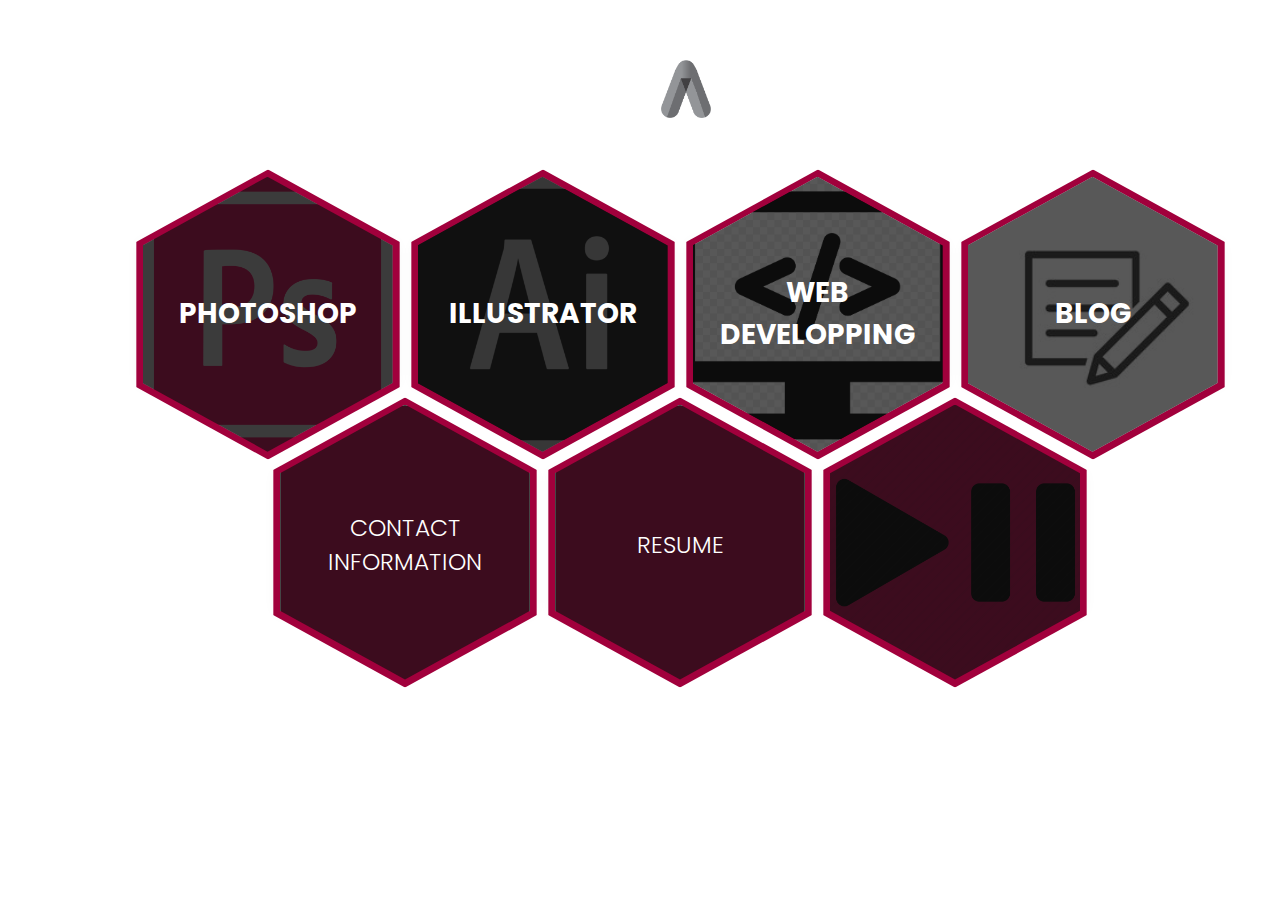
==== index.html @ 16daafe5 "Update index.html" ====
<html>

<head>

<title>adamada</title>



	<script type="text/javascript" src="https://ajax.googleapis.com/ajax/libs/jquery/3.5.1/jquery.min.js"></script>
			
	<script src="jquery-ui/jquery-ui.js"></script>
			
	<link href="jquery-ui/jquery-ui.css" rel="stylesheet">
	 
	 
	<!-- navcss --> 
	<style type="text/css">
	
	
		/* set header to top ends of page */
		body {
		margin:0px;
		padding:0px;
		font-family: Arial, Helvetica, sans-serif;
		background-image: url("images/background.jpg") !important;
		background-position:center;}
		
		#navbar{
		position:absolute;
		top:30px;
		left:40px;
		width:100%;
		height:50px;
		padding:20px;
		font-size:20px;}
	
		#navleft{
		float:left;
		position:absolute;
		top:75px;
		right:60%}
		
		#navright{
		float:right;
		position:absolute;
		left:60%;
		top:75px;}
		
		#navimg{
		position:absolute;
		left:48.5%;
		top:30px;
		width:50px;}
		
		#navright u:before{
		content: "\00a0\00a0\00a0\00a0";
		}
		
		#navleft u:after{
		content: "\00a0\00a0\00a0\00a0";
		}
		
		.navlinks a{
		text-decoration:none;
		color:white;
		padding:10px;
		}
		
		#fullpage{
	
		margin-top:100px;
		width:100%;;}
		
	
	
	</style>
		
	<!--modal-->
	<style>
			/* The Modal (background) */
		.modal {
		  display: none; /* Hidden by default */
		  position: fixed; /* Stay in place */
		  z-index: 1; /* Sit on top */
		  left: 0;
		  top: 0;
		  width: 100%; /* Full width */
		  height: 100%; /* Full height */
		  overflow: auto; /* Enable scroll if needed */
		  background-color: rgb(0,0,0); /* Fallback color */
		  background-color: rgba(0,0,0,0.4); /* Black w/ opacity */
		}
		
		
		/* Modal Header */
.modal-header {
  padding: 2px 16px;
  background-color: #A1003C;
  color: white;
}
		
		/* Modal Body */
.modal-body {padding: 2px 16px;}

/* Modal Footer */
.modal-footer {
  padding: 2px 16px;
  background-color: #A1003C;
  color: white;}

		/* Modal Content */
.modal-content {
  position: relative;
  top:100px;
  background-color: #fefefe;
  margin: auto;
  padding: 0;
  border: 1px solid #888;
  width: 300px ;
  box-shadow: 0 4px 8px 0 rgba(0,0,0,0.2),0 6px 20px 0 rgba(0,0,0,0.19);
  animation-name: animatetop;
  animation-duration: 0.4s
}

		/* The Close Button */
		.close {
		  color: #aaa;
		  float: right;
		  font-size: 28px;
		  font-weight: bold;
		}

		.close:hover,
		.close:focus {
		  color: black;
		  text-decoration: none;
		  cursor: pointer;
		}
		
		/* Add Animation */
@keyframes animatetop {
  from {top: -300px; opacity: 0}
  to {top: 100px; opacity: 1}
}

		.image_off, #glow:hover .image_on{
		   display:none;
		   height:400px;
		   width:auto;
		}
		.image_on, #glow:hover .image_off{
		   display:block;
		   height:400px;
		   width:auto;
		}
		
		
			
	</style>

		<!-- hexagon menu -->
	<style>
			@import url('https://fonts.googleapis.com/css2?family=Poppins:wght@100;200;300;400;500;600;700;800&display=swap');

			*{
			  box-sizing: border-box;
			  margin: 0;
			  padding: 0;
			}
			body 
			{
			  font-family: 'Poppins', sans-serif;
			}
			.honeycomb
			{
			  display: -webkit-box;
			  display: flex;
			  flex-wrap: wrap;
			  list-style: none;
			  -webkit-box-pack: center;
			  justify-content: center;
			  -webkit-box-align: center;
			  align-items: center;
			  max-width: 1200px;
			  margin: 0 auto;
			  padding: 0;
			  transform: translateY(80px)translateX(40px);


			}

			.honeycomb-cell
			{
			  -webkit-box-flex: 0;
			  flex: 0 1 250px;
			  max-width: 250px;
			  height: 137.5px;
			  margin: 65.4px 12.5px 25px;
			  position: relative;
			  padding: 0.5em;
			  text-align: center;
			  z-index: 1;
			  box-shadow: 0px 0px 15px 0 rgba(0,0,0,0.1);
			}
			.honeycomb-cell_img
			{
			  object-fit: cover;
			  object-position: center;
			  filter: grayscale(100%);
			}
			.honeycomb-cell_title
			{
			  height: 100%;
			  display: -webkit-box;
			  display: flex;
			  -webkit-box-orient: vertical;
			  -webkit-box-direction: normal;
			  flex-direction: column;
			  -webkit-box-pack: center;
			  justify-content: center;
			  -webkit-hyphens: auto;
			  hyphens: auto;
			  word-break: break-word;
			  text-transform: uppercase;
			  color: #fff;
			  font-weight: 700;
			  font-size: 1.75em;
			  transition: opacity 350ms;
			}
			.honeycomb-cell_title > small
			{
			  font-weight: 300;
			  margin-top: 0.25em;
			}
			.honeycomb-cell::before,
			.honeycomb-cell::after
			{
			  content: '';
			}
			.honeycomb-cell::before,
			.honeycomb-cell::after,
			.honeycomb-cell_img
			{
			  top: -50%;
			  left: 0;
			  width: 100%;
			  height: 200%;
			  display: block;
			  position: absolute;
			  -webkit-clip-path: polygon(50% 0%, 100% 25%, 100% 75%, 50% 100%, 0% 75%, 0% 25%);
			  clip-path: polygon(50% 0%, 100% 25%, 100% 75%, 50% 100%, 0% 75%, 0% 25%);
			  z-index: -1;
			}
			.honeycomb-cell::before
			{
			  background: #A1003C;
			  transform: scale(1.055);
			}
			.honeycomb-cell::after
			{
			  background: #111111;
			  opacity: 0.7;
			  transition: opacity 350ms;
			  -webkit-transition: opacity 350ms;
			}
			.honeycomb-cell:hover
			.honeycomb-cell_title
			{
			  opacity: 0;
			}
			.honeycomb-cell:hover
			.honeycomb-cell_img
			{
			  filter: grayscale(0%);
			}
			.honeycomb-cell:hover::before
			{
			  background: #fc5130;
			}
			.honeycomb-cell:hover::after
			{
			  opacity: 0;
			}
			.honeycomb_Hidden
			{
			  display: none !important;
			  opacity: 0;
			  width: 250px;
			  margin: 0 12.5px;
			}

			@media (max-width: 550px) 
			{
			  .honeycomb-cell 
			  {
				margin: 81.25px 25px;
			  }
			}


			@media (min-width: 550px) and (max-width: 825px) 
			{
			  .honeycomb-cell:nth-child(3n) 
			  {
				margin-right: calc(50% - 125px);
				margin-left: calc(50% - 125px);
			  }

			  .honeycomb_Hidden:nth-child(3n + 5) 
			  {
				display: block;
			  }
			}


			@media (min-width: 825px) and (max-width: 1100px) {
			 
			  .honeycomb-cell:nth-child(5n + 4) 
			  {
				margin-left: calc(50% - 275px);
			  }

			  .honeycomb-cell:nth-child(5n + 5) 
			  {
				margin-right: calc(50% - 275px);
			  }

			  .honeycomb_Hidden:nth-child(5n), 
			  .honeycomb_Hidden:nth-child(5n + 3) 
			  {
				display: block;
			  }
			}
			@media (min-width: 1100px) 
			{
			  .honeycomb-cell:nth-child(7n + 5) {
				margin-left: calc(50% - 400px);
			  }

			  .honeycomb-cell:nth-child(7n + 7), 
			  .honeycomb-cell:nth-child(7n + 5):nth-last-child(2) 
			  {
				margin-right: calc(50% - 400px);
			  }

			  .honeycomb_Hidden:nth-child(7n + 7), 
			  .honeycomb_Hidden:nth-child(7n + 9), 
			  .honeycomb_Hidden:nth-child(7n + 11) 
			  {
				display: block;
			  }
			}


</style>
	

</head>


<body>

	
<div id="navbar">


	<div id="navleft" class="navlinks">
  <a href="index.html"><u>HOME</u></a>
  <a href="photoshop.html"><u>PHOTOSHOP</u></a>
  <a href="illustrator.html"><u>ILLUSTRATOR</u></a>
	</div>
	
	
    <img src="images/logo.png" id="navimg">
  

    <div id="navright" class="navlinks">
    <a href="webdev.html"><u>WEB DEVELOPPING</u></a>
    <a href="signin.html"><u>SIGN IN</u></a>
	<a href="contactus.html"><u>CONTACT US</u></a>
	</div>


</div>


<ul class="honeycomb" id="fullpage">
    <li class="honeycomb-cell" id="modal1">
        <img class="honeycomb-cell_img" src="images/photoshop.png">
        <div class="honeycomb-cell_title">Photoshop</div>
    </li>
    <li class="honeycomb-cell" id="modal2">
        <img class="honeycomb-cell_img" src="images/illustrator.png">
        <div class="honeycomb-cell_title">Illustrator</div>
    </li>
    <li class="honeycomb-cell" id="modal3">
        <img class="honeycomb-cell_img" src="images/web.png">
        <div class="honeycomb-cell_title">Web Developping</div>
    </li>
    <li class="honeycomb-cell" id="modal4">
        <img class="honeycomb-cell_img" src="images/blog.jpg">
        <div class="honeycomb-cell_title">Blog</div>
    </li>
    <li class="honeycomb-cell" id="modal5">
        <img class="honeycomb-cell_img" src="img/work5.jpg">
        <div class="honeycomb-cell_title"><small>Contact Information</small></div>
    </li>
    <li class="honeycomb-cell" id="modal6">
        <img class="honeycomb-cell_img" src="img/work06.jpg">
        <div class="honeycomb-cell_title"><small>Resume</small></div>
    </li>
    <li class="honeycomb-cell" id="modal7">
        <img class="honeycomb-cell_img" src="images/playpause.webp" width=50px>
        <div class="honeycomb-cell_title"><small></small></div>
    </li>
    <!--<li class="honeycomb-cell honeycomb_jHidden">
    </li> -->
</ul>


<!--modals-->
<div>
<div id="modal1c" class="modal">

	<div class="modal-content">
	
	<div class="modal-header">
    <span class="close">&times;</span>
    <h2>first</h2>
	</div>
  
	<div class="modal-body">
    <p>Some text in the Modal Body</p>
    <p>Some other text...</p>
	<a id="glow"><img class="image_on" src="images/glow.jpg" alt="logo" /><img class="image_off" src="images/glowr.jpg" alt="logo" /></a>
	</div>
	
	<div class="modal-footer">
    <h3>Modal Footer</h3>
	</div>
	</div>
</div>

<div id="modal2c" class="modal">

	<div class="modal-content">
	
	<div class="modal-header">
    <span class="close">&times;</span>
    <h2>second</h2>
	</div>
  
	<div class="modal-body">
    <p>Some text in the Modal Body</p>
    <p>Some other text...</p>
	<img class="modalimg" src="images/banana.jpg">
	</div>
	
	<div class="modal-footer">
    <h3>Modal Footer</h3>
	</div>
	</div>
</div>

<div id="modal3c" class="modal">

	<div class="modal-content">
	
	<div class="modal-header">
    <span class="close">&times;</span>
    <h2>third</h2>
	</div>
  
	<div class="modal-body">
    <p>Some text in the Modal Body</p>
    <p>Some other text...</p>
	<img class="modalimg" src="images/banana.jpg">
	</div>
	
	<div class="modal-footer">
    <h3>Modal Footer</h3>
	</div>
	</div>
</div>

<div id="modal4c" class="modal">

	<div class="modal-content">
	
	<div class="modal-header">
    <span class="close">&times;</span>
    <h2>fourth</h2>
	</div>
  
	<div class="modal-body">
    <p>Some text in the Modal Body</p>
    <p>Some other text...</p>
	<img class="modalimg" src="images/banana.jpg">
	</div>
	
	<div class="modal-footer">
    <h3>Modal Footer</h3>
	</div>
	</div>
</div>

<div id="modal5c" class="modal">

	<div class="modal-content">
	
	<div class="modal-header">
    <span class="close">&times;</span>
    <h2>fifth</h2>
	</div>
  
	<div class="modal-body">
    <p>Some text in the Modal Body</p>
    <p>Some other text...</p>
	<img class="modalimg" src="images/banana.jpg">
	</div>
	
	<div class="modal-footer">
    <h3>Modal Footer</h3>
	</div>
	</div>
</div>

<div id="modal6c" class="modal">

	<div class="modal-content">
	
	<div class="modal-header">
    <span class="close">&times;</span>
    <h2>sixth</h2>
	</div>
  
	<div class="modal-body">
    <p>Some text in the Modal Body</p>
    <p>Some other text...</p>
	<img class="modalimg" src="images/banana.jpg">
	</div>
	
	<div class="modal-footer">
    <h3>Modal Footer</h3>
	</div>
	</div>
</div>


<div id="modal7c" class="modal">

	<div class="modal-content">
	
	<div class="modal-header">
    <span class="close">&times;</span>
    <h2>second</h2>
	</div>
  
	<div class="modal-body">
    <p>Some text in the Modal Body</p>
    <p>Some other text...</p>
	<img class="modalimg" src="images/banana.jpg">
	</div>
	
	<div class="modal-footer">
    <h3>Modal Footer</h3>
	</div>
	</div>
</div>

</div>

<audio id="sasuke">
	<source src="audio/sasuke.mp3" type="audio/mpeg">
</audio>


<script>



// Get the <span> element that closes the modal
var span = document.getElementsByClassName("close")[0];

// When the user clicks on the button, open the modal
document.getElementById("modal1").onclick = function() {
  window.location.href = "photoshop.html";
}

// When the user clicks on <span> (x), close the modal
span.onclick = function() {
  document.getElementById("modal1c").style.display = "none";
}

// SECONDGet the <span> element that closes the modal
var span = document.getElementsByClassName("close")[1];

// When the user clicks on the button, open the modal
document.getElementById("modal2").onclick = function() {
  window.location.href = "illustrator.html";
}

// When the user clicks on <span> (x), close the modal
span.onclick = function() {
  document.getElementById("modal2c").style.display = "none";
}

// THIRDGet the <span> element that closes the modal
var span = document.getElementsByClassName("close")[2];

// When the user clicks on the button, open the modal
document.getElementById("modal3").onclick = function() {
  window.location.href = "webdev.html";
}

// When the user clicks on <span> (x), close the modal
span.onclick = function() {
  document.getElementById("modal3c").style.display = "none";
}

// FOURTHGet the <span> element that closes the modal
var span = document.getElementsByClassName("close")[3];

// When the user clicks on the button, open the modal
document.getElementById("modal4").onclick = function() {
  window.location.href = "signin.html";
}

// When the user clicks on <span> (x), close the modal
span.onclick = function() {
  document.getElementById("modal4c").style.display = "none";
}

// FIFTHGet the <span> element that closes the modal
var span = document.getElementsByClassName("close")[4];

// When the user clicks on the button, open the modal
document.getElementById("modal5").onclick = function() {
  window.location.href = "contactus.html";
}

// When the user clicks on <span> (x), close the modal
span.onclick = function() {
  document.getElementById("modal5c").style.display = "none";
}

// SIXTHGet the <span> element that closes the modal
var span = document.getElementsByClassName("close")[5];

// When the user clicks on the button, open the modal
document.getElementById("modal6").onclick = function() {

}

// When the user clicks on <span> (x), close the modal
span.onclick = function() {
  document.getElementById("modal6c").style.display = "none";
}



// SEVENTHGet the <span> element that closes the modal
var span = document.getElementsByClassName("close")[6];

new Audio('audio/sasuke.mp3').play();

var audio = document.getElementById("sasuke");
var x = 0

// When the user clicks on the button, open the modal
document.getElementById("modal7").onclick = function() {
	if (x == 0){ 
	audio.play();
	x = 1;}
	else {
	audio.pause();
	x = 0;}
	
}

// When the user clicks on <span> (x), close the modal
span.onclick = function() {
  document.getElementById("modal7c").style.display = "none";
}

// When the user clicks anywhere outside of the modal, close it
window.onclick = function(event) {
  if (event.target == document.getElementById("modal1c")) {
    document.getElementById("modal1c").style.display = "none";
  }
  if (event.target == document.getElementById("modal2c")) {
    document.getElementById("modal2c").style.display = "none";
  }
  if (event.target == document.getElementById("modal3c")) {
    document.getElementById("modal3c").style.display = "none";
  }
  if (event.target == document.getElementById("modal4c")) {
    document.getElementById("modal5c").style.display = "none";
  }
  if (event.target == document.getElementById("modal6c")) {
    document.getElementById("modal6c").style.display = "none";
  }
  if (event.target == document.getElementById("modal7c")) {
    document.getElementById("modal7c").style.display = "none";
  }
}

</script>
</body>

</html>
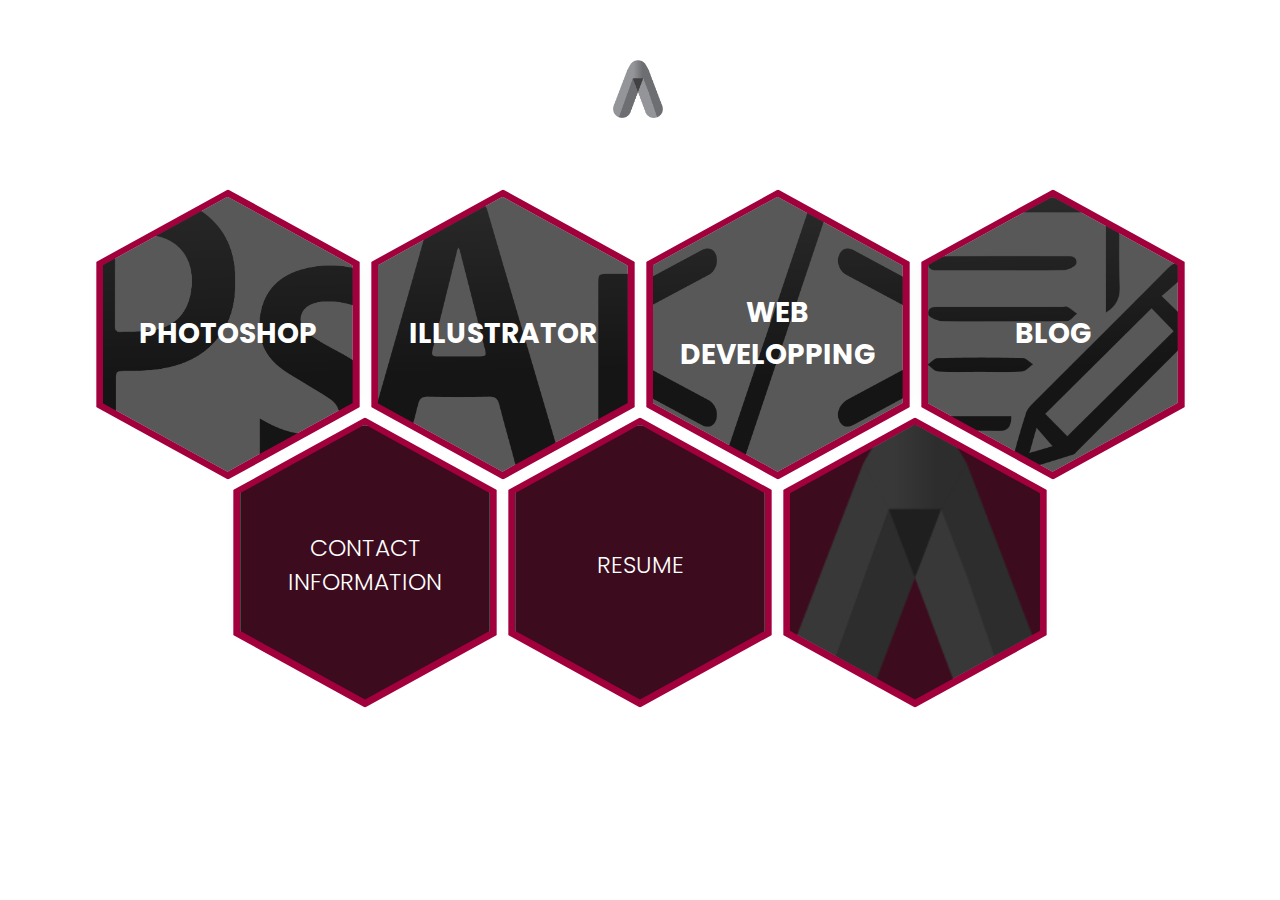
==== commit 9c66e067: "hi" ====
--- a/index.html
+++ b/index.html
@@ -28,8 +28,8 @@
 		#navbar{
 		position:absolute;
 		top:30px;
-		left:40px;
-		width:100%;
+		left:23px;
+		width:95%;
 		height:50px;
 		padding:20px;
 		font-size:20px;}
@@ -52,19 +52,23 @@
 		top:30px;
 		width:50px;}
 		
-		#navright u:before{
+		/*#navright u:before{
 		content: "\00a0\00a0\00a0\00a0";
 		}
 		
 		#navleft u:after{
 		content: "\00a0\00a0\00a0\00a0";
-		}
+		}*/
 		
 		.navlinks a{
-		text-decoration:none;
 		color:white;
 		padding:10px;
-		}
+		text-decoration: none;
+		}
+		
+		.navlinks a:hover{
+		text-decoration:underline;
+		color:blue;}
 		
 		#fullpage{
 	
@@ -93,34 +97,34 @@
 		
 		
 		/* Modal Header */
-.modal-header {
-  padding: 2px 16px;
-  background-color: #A1003C;
-  color: white;
-}
-		
-		/* Modal Body */
-.modal-body {padding: 2px 16px;}
-
-/* Modal Footer */
-.modal-footer {
-  padding: 2px 16px;
-  background-color: #A1003C;
-  color: white;}
-
-		/* Modal Content */
-.modal-content {
-  position: relative;
-  top:100px;
-  background-color: #fefefe;
-  margin: auto;
-  padding: 0;
-  border: 1px solid #888;
-  width: 300px ;
-  box-shadow: 0 4px 8px 0 rgba(0,0,0,0.2),0 6px 20px 0 rgba(0,0,0,0.19);
-  animation-name: animatetop;
-  animation-duration: 0.4s
-}
+		.modal-header {
+		  padding: 2px 16px;
+		  background-color: #A1003C;
+		  color: white;
+		}
+				
+				/* Modal Body */
+		.modal-body {padding: 2px 16px;}
+
+		/* Modal Footer */
+		.modal-footer {
+		  padding: 2px 16px;
+		  background-color: #A1003C;
+		  color: white;}
+
+				/* Modal Content */
+		.modal-content {
+		  position: relative;
+		  top:100px;
+		  background-color: #fefefe;
+		  margin: auto;
+		  padding: 0;
+		  border: 1px solid #888;
+		  width: 300px ;
+		  box-shadow: 0 4px 8px 0 rgba(0,0,0,0.2),0 6px 20px 0 rgba(0,0,0,0.19);
+		  animation-name: animatetop;
+		  animation-duration: 0.4s
+		}
 
 		/* The Close Button */
 		.close {
@@ -138,10 +142,10 @@
 		}
 		
 		/* Add Animation */
-@keyframes animatetop {
-  from {top: -300px; opacity: 0}
-  to {top: 100px; opacity: 1}
-}
+		@keyframes animatetop {
+		from {top: -300px; opacity: 0}
+		to {top: 100px; opacity: 1}
+		}
 
 		.image_off, #glow:hover .image_on{
 		   display:none;
@@ -181,10 +185,10 @@
 			  justify-content: center;
 			  -webkit-box-align: center;
 			  align-items: center;
-			  max-width: 1200px;
+			  max-width: 1100px;
 			  margin: 0 auto;
 			  padding: 0;
-			  transform: translateY(80px)translateX(40px);
+			  transform: translateY(100px)translateX(0px);
 
 
 			}
@@ -365,9 +369,9 @@
 
 
 	<div id="navleft" class="navlinks">
-  <a href="index.html"><u>HOME</u></a>
-  <a href="photoshop.html"><u>PHOTOSHOP</u></a>
-  <a href="illustrator.html"><u>ILLUSTRATOR</u></a>
+  <a href="index.html">HOME</a>
+  <a href="photoshop.html">PHOTOSHOP</a>
+  <a href="illustrator.html">ILLUSTRATOR</a>
 	</div>
 	
 	
@@ -375,9 +379,9 @@
   
 
     <div id="navright" class="navlinks">
-    <a href="webdev.html"><u>WEB DEVELOPPING</u></a>
-    <a href="signin.html"><u>SIGN IN</u></a>
-	<a href="contactus.html"><u>CONTACT US</u></a>
+    <a href="webdev.html">WEB DEVELOPPING</a>
+    <a href="signin.html">SIGN IN</a>
+	<a href="contactus.html">CONTACT US</a>
 	</div>
 
 
@@ -398,7 +402,7 @@
         <div class="honeycomb-cell_title">Web Developping</div>
     </li>
     <li class="honeycomb-cell" id="modal4">
-        <img class="honeycomb-cell_img" src="images/blog.jpg">
+        <img class="honeycomb-cell_img" src="images/blog.png">
         <div class="honeycomb-cell_title">Blog</div>
     </li>
     <li class="honeycomb-cell" id="modal5">
@@ -410,7 +414,7 @@
         <div class="honeycomb-cell_title"><small>Resume</small></div>
     </li>
     <li class="honeycomb-cell" id="modal7">
-        <img class="honeycomb-cell_img" src="images/playpause.webp" width=50px>
+        <img class="honeycomb-cell_img" src="images/logo.png">
         <div class="honeycomb-cell_title"><small></small></div>
     </li>
     <!--<li class="honeycomb-cell honeycomb_jHidden">
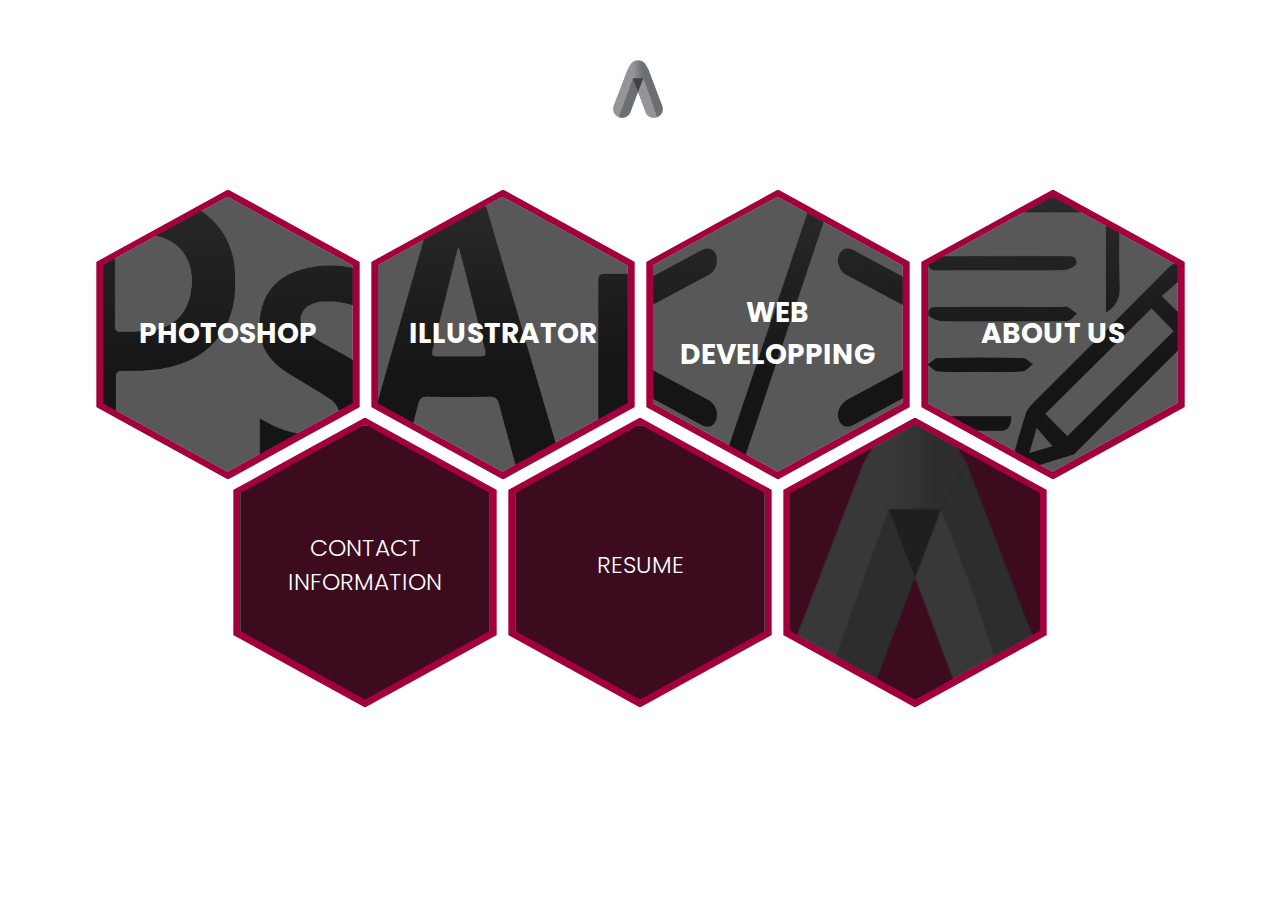
==== commit a7661868: "about us" ====
--- a/index.html
+++ b/index.html
@@ -375,12 +375,12 @@
 	</div>
 	
 	
-    <img src="images/logo.png" id="navimg">
+    <a href="index.html"><img src="images/logo.png" id="navimg"></a>
   
 
     <div id="navright" class="navlinks">
     <a href="webdev.html">WEB DEVELOPPING</a>
-    <a href="signin.html">SIGN IN</a>
+    <a href="aboutus.html">ABOUT US</a>
 	<a href="contactus.html">CONTACT US</a>
 	</div>
 
@@ -403,7 +403,7 @@
     </li>
     <li class="honeycomb-cell" id="modal4">
         <img class="honeycomb-cell_img" src="images/blog.png">
-        <div class="honeycomb-cell_title">Blog</div>
+        <div class="honeycomb-cell_title">About Us</div>
     </li>
     <li class="honeycomb-cell" id="modal5">
         <img class="honeycomb-cell_img" src="img/work5.jpg">
@@ -574,10 +574,6 @@
 
 </div>
 
-<audio id="sasuke">
-	<source src="audio/sasuke.mp3" type="audio/mpeg">
-</audio>
-
 
 <script>
 
@@ -662,25 +658,6 @@
 }
 
 
-
-// SEVENTHGet the <span> element that closes the modal
-var span = document.getElementsByClassName("close")[6];
-
-new Audio('audio/sasuke.mp3').play();
-
-var audio = document.getElementById("sasuke");
-var x = 0
-
-// When the user clicks on the button, open the modal
-document.getElementById("modal7").onclick = function() {
-	if (x == 0){ 
-	audio.play();
-	x = 1;}
-	else {
-	audio.pause();
-	x = 0;}
-	
-}
 
 // When the user clicks on <span> (x), close the modal
 span.onclick = function() {
